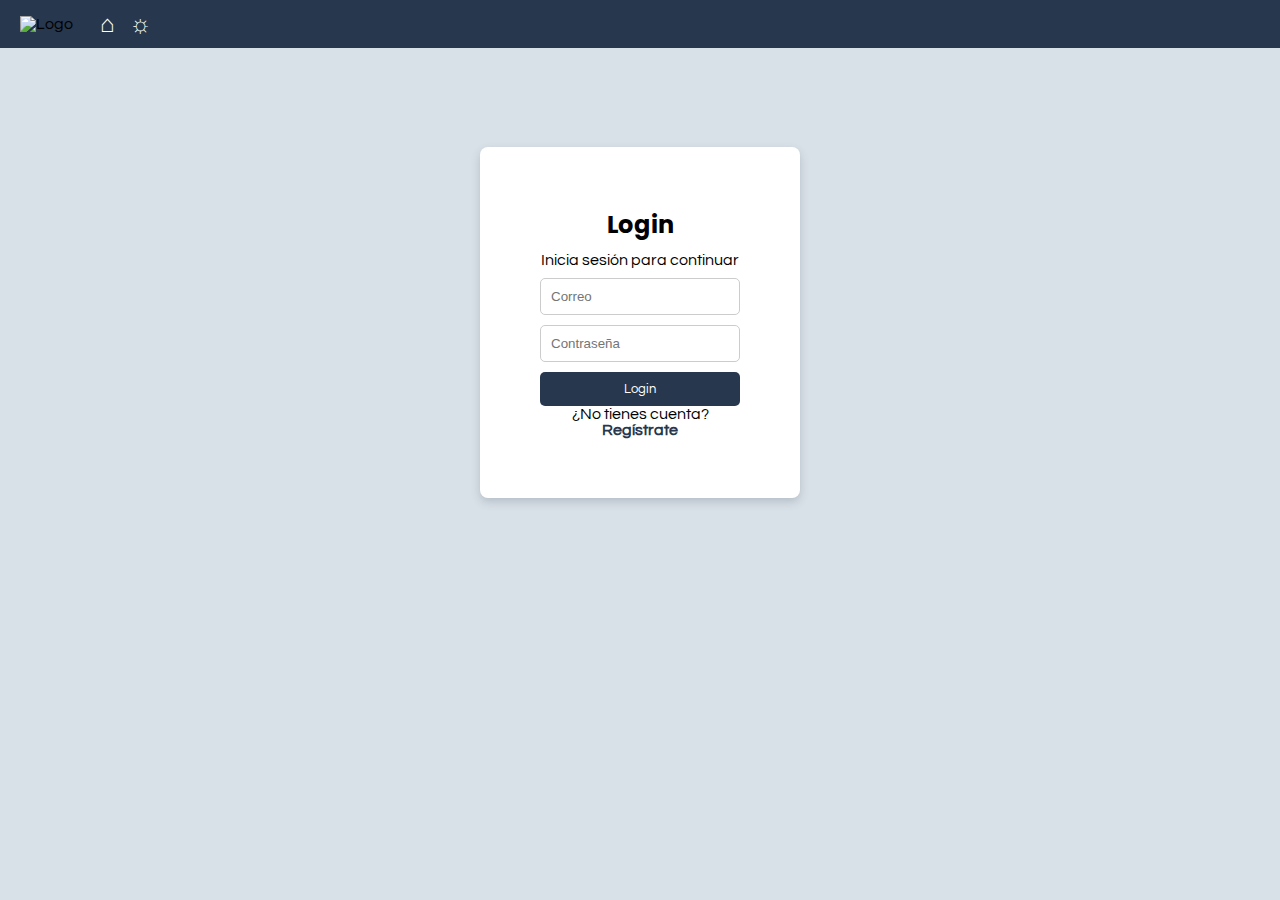
==== index.html @ 32d0971a "Ya quedo organizado" ====
<!DOCTYPE html>
<html lang="es">
<head>
  <meta charset="UTF-8">
  <title>Login y Gestión</title>
  <!-- Importar Google Fonts: Poppins para títulos, Questrial para párrafos y Lato para subtítulos -->
  <link href="https://fonts.googleapis.com/css2?family=Poppins:wght@400;700&family=Questrial&family=Lato:wght@400;700&display=swap" rel="stylesheet">
  <link href="https://fonts.googleapis.com/icon?family=Material+Icons" rel="stylesheet">
  <link rel="stylesheet" href="styles.css">
</head>
<body>
  <!-- HEADER FIJO CON LOGO E ICONOGRAFÍA -->
  <header id="main-header">
    <div class="header-content">
      <img src="imag/WhatsApp Image 2025-02-21 at 9.27.29 PM.jpeg" alt="Logo">
      <nav>
        <ul>
          <li><a href="Proyecto.html" title="Inicio">⌂</a></li>
          <li><a href="#" title="Ajustes">☼</a></li>
        </ul>
      </nav>
    </div>
  </header>
  <i class="material-icons">add</i>

  <!-- CONTENEDOR DE LOGIN -->
  <div class="container" id="login-container">
    <h2>Login</h2>
    <p>Inicia sesión para continuar</p>
    <input type="email" id="login-email" placeholder="Correo">
    <input type="password" id="login-password" placeholder="Contraseña">
    <button onclick="login()">Login</button>
    <p>¿No tienes cuenta? <a href="#" onclick="showRegister()">Regístrate</a></p>
  </div>

  <!-- CONTENEDOR DE REGISTRO -->
  <div class="container" id="register-container" style="display: none;">
    <h2>Registrar</h2>
    <p>¿Ya estás registrado? <a href="#" onclick="showLogin()">Acceso</a></p>
    <input type="text" id="register-name" placeholder="Nombre">
    <input type="email" id="register-email" placeholder="Correo">
    <input type="password" id="register-password" placeholder="Contraseña">
    <input type="password" id="confirm-password" placeholder="Confirmar contraseña">
    <button onclick="register()">Sign Up</button>
  </div>

  <!-- CONTENEDOR PRINCIPAL DE INVENTARIO -->
  <div id="inventory-container">
    <div id="inventory-header">
      <div id="user-info">
        <img src="https://img.freepik.com/vector-gratis/circulo-azul-usuario-blanco_78370-4707.jpg" alt="User Avatar" id="user-avatar">
        <span id="user-name" style="font-weight: bold;"></span>
      </div>
    </div>
    <center>
      <div id="inventory-actions">
        <button onclick="showAddModal()">Agregar</button>
        <button onclick="showFilterModal()">Filtro</button>
      </div>
    </center>
    <table id="inventory-table">
      <thead>
        <tr>
          <th>Nombre</th>
          <th>Estado</th>
          <th>Descripción</th>
          <th>Tipo</th>
          <th>Modelo</th>
          <th></th>
        </tr>
      </thead>
      <tbody>
        <!-- Se llena dinámicamente con JS -->
      </tbody>
    </table>
  </div>

  <!-- MODAL: AGREGAR -->
  <div id="add-modal" class="modal">
    <div class="modal-content">
      <h2>Agregar</h2>
      <label for="add-nombre">Nombre</label>
      <input type="text" id="add-nombre">

      <label for="add-estado">Estado</label>
      <select id="add-estado">
        <option value="Nuevo">Nuevo</option>
        <option value="Usado">Usado</option>
        <option value="Dañado">Dañado</option>
      </select>

      <label for="add-fecha">Fecha entrada</label>
      <input type="date" id="add-fecha">

      <label for="add-localizacion">Localización</label>
      <input type="text" id="add-localizacion">

      <label for="add-tipo">Tipo</label>
      <input type="text" id="add-tipo">

      <label for="add-modelo">Modelo</label>
      <input type="text" id="add-modelo">

      <label for="add-descripcion">Descripción Producto</label>
      <textarea id="add-descripcion"></textarea>

      <button class="save" onclick="saveItem()">Guardar</button>
      <button class="cancel" onclick="closeAddModal()">Cancelar</button>
    </div>
  </div>

  <!-- MODAL: GESTIONAR -->
  <div id="manage-modal" class="modal">
    <div class="modal-content">
      <h2>Gestionar</h2>
      <label for="manage-nombre">Nombre</label>
      <input type="text" id="manage-nombre">

      <label for="manage-tipo">Tipo</label>
      <input type="text" id="manage-tipo">

      <label for="manage-estante">Estante</label>
      <input type="text" id="manage-estante">

      <label for="manage-estado">Estado</label>
      <select id="manage-estado">
        <option value="Nuevo">Nuevo</option>
        <option value="Usado">Usado</option>
        <option value="Dañado">Dañado</option>
      </select>

      <label for="manage-descripcion">Descripción</label>
      <textarea id="manage-descripcion"></textarea>

      <label for="manage-localizacion">Localización</label>
      <input type="text" id="manage-localizacion">

      <label for="manage-prestar">Prestar a</label>
      <input type="text" id="manage-prestar">

      <label for="manage-carta">Carta Resguardo</label>
      <input type="text" id="manage-carta">

      <label for="manage-fecha">Fecha entrada</label>
      <input type="date" id="manage-fecha">

      <button class="edit" onclick="editItem()">
        Editar
        <i class="material-icons">edit</i>
      </button>
      <button class="edit" onclick="deleteItem()">
        Eliminar
        <i class="material-icons">delete_forever</i>
      </button>
      <button class="edit" onclick="closeManageModal()">
        Cancelar
        <i class="material-icons">cancel</i>
      </button>
      <BR></BR>
      <button class="edit" onclick="saveManageChanges()">
        Guardar
        <i class="material-icons">sim_card</i>
      </button>
      
    </div>
  </div>

  <!-- MODAL: FILTRO -->
  <div id="filter-modal" class="modal">
    <div class="modal-content">
      <h2>Filtrar</h2>
      <label for="filter-nombre">Nombre</label>
      <input type="text" id="filter-nombre">
      <button class="save" onclick="applyFilter()">Aplicar Filtro</button>
      <button class="cancel" onclick="closeFilterModal()">Cerrar</button>
    </div>
  </div>

  <!-- SCRIPT PRINCIPAL -->
  <script src="script.js"></script>
</body>
</html>
---- styles.css ----
/* --------------------- RESET Y ESTILOS BÁSICOS --------------------- */
* {
    box-sizing: border-box;
    margin: 0;
    padding: 0;
  }
  
  body {
    background-color: #D9E1E8; /* Gris Claro */
    min-height: 100vh;
    font-family: 'Questrial', Arial, sans-serif;
  }
  
  h1, h2, h3, h4, h5, h6 {
    font-family: 'Poppins', sans-serif;
  }
  
  label, .subtitle {
    font-family: 'Lato', sans-serif;
  }
  
  button {
    cursor: pointer;
    border: none;
    font-family: inherit;
  }
  
  a {
    text-decoration: none;
    color: #27374D;
    font-weight: bold;
  }
  
  a:hover {
    text-decoration: underline;
  }
  
  /* --------------------- HEADER FIJO (Layout y Logo) --------------------- */
  #main-header {
    position: fixed;
    top: 0;
    left: 0;
    right: 0;
    background-color: #27374D; /* Azul Oscuro */
    padding: 10px 20px;
    display: flex;
    align-items: center;
    justify-content: space-between;
    z-index: 1000;
  }
  
  #main-header .header-content {
    display: flex;
    align-items: center;
  }
  
  /* Se utiliza una imagen placeholder que simula el logo en negro y naranja.
     Aunque la imagen fuente es de 300x300 px para cumplir con los requerimientos,
     se redimensiona para adaptarse al header. */
  #main-header img {
    width: 60px;
    height: auto;
  }
  
  #main-header nav ul {
    list-style: none;
    display: flex;
    margin-left: 20px;
  }
  
  #main-header nav ul li {
    margin-right: 15px;
  }
  
  /* Íconos de navegación: se emplean Unicode para ejemplificar, con tamaño aproximado */
  #main-header nav ul li a {
    color: #FFFFFF;
    font-size: 24px;
  }
  
  /* --------------------- CONTENEDORES DE LOGIN/REGISTRO --------------------- */
  .container {
    background: #FFFFFF;
    padding: 60px;
    box-shadow: 0px 4px 10px rgba(39,55,77,0.2);
    border-radius: 8px;
    text-align: center;
    width: 320px;
    margin: 120px auto 20px; /* Se ajusta el margen superior para dejar espacio al header fijo */
  }
  
  .container h2 {
    margin-bottom: 10px;
  }
  
  .container input {
    display: block;
    width: 100%;
    margin: 10px 0;
    padding: 10px;
    border: 1px solid #ccc;
    border-radius: 5px;
  }
  
  .container button {
    background: #27374D;
    color: #FFFFFF;
    padding: 10px;
    width: 100%;
    border-radius: 5px;
    transition: background 0.3s ease;
  }
  
  .container button:hover {
    background: #1B2535;
  }
  
  /* --------------------- SECCIÓN PRINCIPAL DE INVENTARIO --------------------- */
  #inventory-container {
    display: none;
    padding: 20px;
    margin-top: 60px; /* Espacio para el header fijo */
  }
  
  /* Cabecera interna (opcional) */
  #inventory-header {
    display: flex;
    justify-content: space-between;
    align-items: center;
    margin-bottom: 20px;
  }
  
  #user-info {
    display: flex;
    align-items: center;
  }
  
  #user-avatar {
    width: 100px;
    height: 100px;
    border-radius: 50%;
    margin-right: 10px;
    object-fit: cover;
  }
  
  /* Botones Agregar y Filtro */
  #inventory-actions {
    margin-bottom: 20px;
  }
  
  #inventory-actions button {
    margin-right: 10px;
    padding: 10px 20px;
    background: #27374D;
    color: #FFFFFF;
    border-radius: 5px;
    transition: background 0.3s ease;
  }
  
  #inventory-actions button:hover {
    background: #1B2535;
  }
  
  /* --------------------- TABLA DE INVENTARIO --------------------- */
  table {
    width: 100%;
    border-collapse: collapse;
    margin-bottom: 20px;
  }
  
  table thead {
    background-color: #27374D;
    color: #FFFFFF;
  }
  
  table th, table td {
    padding: 10px;
    text-align: left;
    border-bottom: 1px solid #ccc;
  }
  
  table tbody tr:hover {
    background-color: #f4f4f4;
  }
  
  .btn-gestionar {
    background: #526D82; /* Azul Medio */
    color: #FFFFFF;
    padding: 6px 12px;
    border-radius: 5px;
    transition: background 0.3s ease;
    border: none;
  }
  
  .btn-gestionar:hover {
    background: #42576b;
  }
  
  /* --------------------- MODALES (Pop-ups con bordes en Azul Oscuro Extra) --------------------- */
  .modal {
    display: none;
    position: fixed;
    z-index: 999;
    left: 0;
    top: 0;
    width: 100%;
    height: 100%;
    overflow: auto;
    background-color: rgba(0, 0, 0, 0.5);
  }
  
  .modal-content {
    background-color: #FFFFFF;
    margin: 5% auto;
    padding: 20px;
    border: 2px solid #1B2535;
    width: 400px;
    border-radius: 8px;
    position: relative;
  }
  
  .modal-content h2 {
    margin-bottom: 15px;
  }
  
  .modal-content label {
    display: block;
    margin-top: 10px;
    margin-bottom: 5px;
    font-weight: bold;
  }
  
  .modal-content input[type="text"],
  .modal-content input[type="date"],
  .modal-content select,
  .modal-content textarea {
    width: 100%;
    padding: 10px;
    margin-bottom: 10px;
    border: 1px solid #ccc;
    border-radius: 5px;
  }
  
  .modal-content textarea {
    resize: vertical;
  }
  
  .modal-content button {
    margin-right: 5px;
    padding: 8px 12px;
    border-radius: 5px;
    transition: background 0.3s ease;
    font-family: inherit;
    color: #FFFFFF;
    border: none;
  }
  
  .modal-content button.save {
    background-color: #27374D;
  }
  
  .modal-content button.edit {
    background-color: #526D82;
  }
  
  .modal-content button.delete {
    background-color: #27374D;
  }
  
  .modal-content button.cancel {
    background-color: #526D82;
  }
  
  .modal-content button:hover {
    opacity: 0.9;
  }
  button.edit {
    /* Tus estilos actuales */
    display: inline-flex;       /* Para que texto e ícono estén en línea */
    align-items: center;        /* Centra verticalmente el contenido */
    justify-content: center;    /* Ajusta según dónde quieras el texto+icono horizontalmente */
  }
  
  button.edit i.material-icons {
    margin-left: 8px;           /* Separación entre texto e ícono */
    font-size: 20px;            /* Ajusta el tamaño del ícono a tu gusto */
    vertical-align: middle;     /* Asegura la alineación vertical */
  }
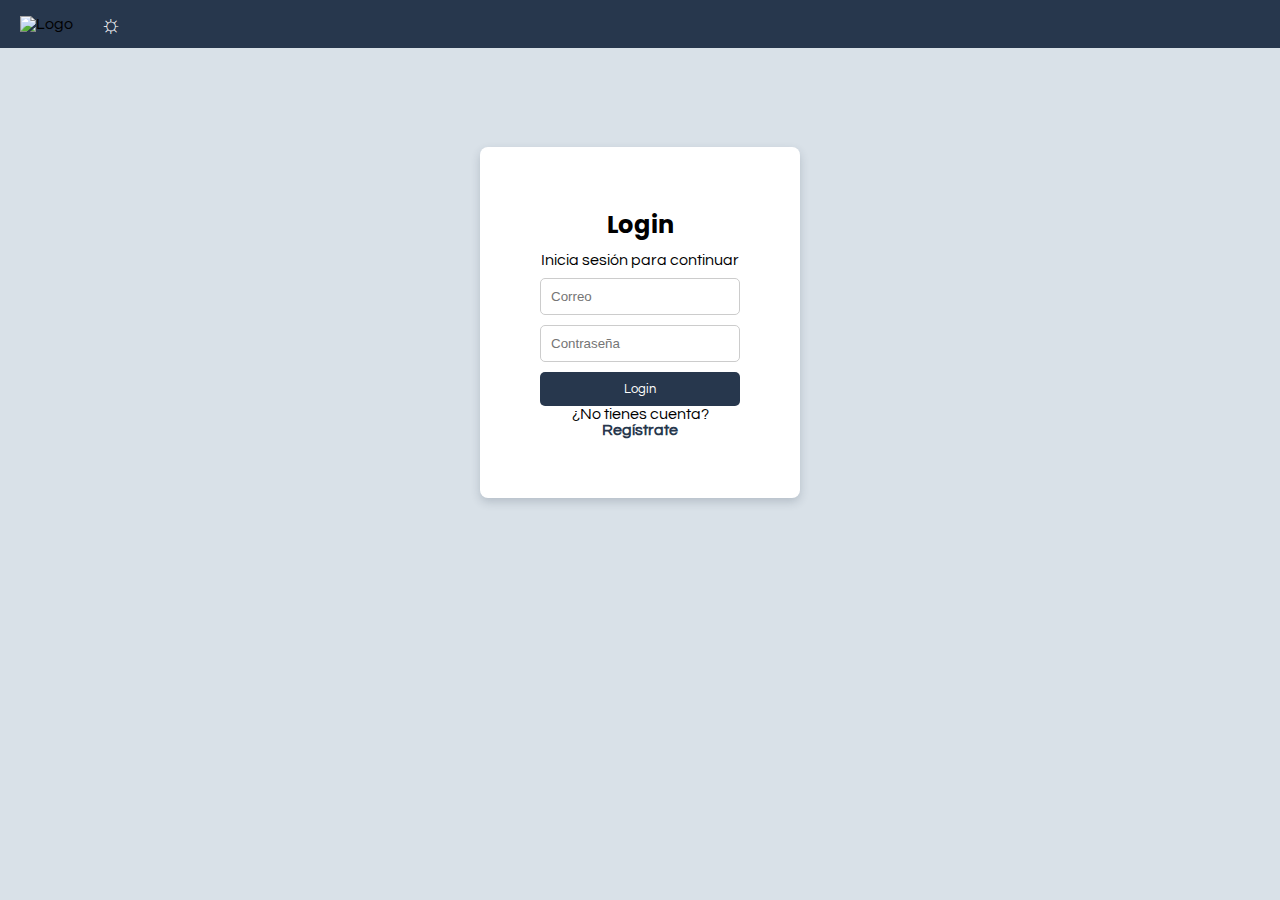
==== commit 4801b1eb: "Delete button" ====
--- a/index.html
+++ b/index.html
@@ -15,8 +15,7 @@
       <img src="imag/WhatsApp Image 2025-02-21 at 9.27.29 PM.jpeg" alt="Logo">
       <nav>
         <ul>
-          <li><a href="Proyecto.html" title="Inicio">⌂</a></li>
-          <li><a href="#" title="Ajustes">☼</a></li>
+          <li><a href="#" title="Ajustes" onclick="toggleTheme()">☼</a></li>
         </ul>
       </nav>
     </div>
@@ -54,8 +53,15 @@
     </div>
     <center>
       <div id="inventory-actions">
-        <button onclick="showAddModal()">Agregar</button>
-        <button onclick="showFilterModal()">Filtro</button>
+        <button class="edit" onclick="showAddModal()">
+          Agregar
+          <i class="material-icons">add</i>
+        </button>
+
+        <button class="edit" onclick="showFilterModal()">
+          Filtro
+          <i class="material-icons">find_replace</i>
+        </button>
       </div>
     </center>
     <table id="inventory-table">
@@ -66,9 +72,11 @@
           <th>Descripción</th>
           <th>Tipo</th>
           <th>Modelo</th>
-          <th></th>
+          <th>Carta Resguardo</th>
+          <th>Acciones</th>
         </tr>
       </thead>
+      
       <tbody>
         <!-- Se llena dinámicamente con JS -->
       </tbody>
@@ -95,8 +103,13 @@
       <label for="add-localizacion">Localización</label>
       <input type="text" id="add-localizacion">
 
-      <label for="add-tipo">Tipo</label>
-      <input type="text" id="add-tipo">
+      <label for="add-tipo">Categoría</label>
+      <select id="add-tipo">
+        <option value="Herramienta">Herramienta</option>
+        <option value="Vehículo">Vehículo</option>
+        <option value="Equipo Personal">Equipo Personal</option>
+        <option value="Otro">Otro</option>
+      </select>
 
       <label for="add-modelo">Modelo</label>
       <input type="text" id="add-modelo">
@@ -114,35 +127,44 @@
     <div class="modal-content">
       <h2>Gestionar</h2>
       <label for="manage-nombre">Nombre</label>
-      <input type="text" id="manage-nombre">
-
-      <label for="manage-tipo">Tipo</label>
-      <input type="text" id="manage-tipo">
+      <input type="text" id="manage-nombre" disabled>
+
+      <label for="manage-tipo">Categoría</label>
+      <select id="manage-tipo" disabled>
+        <option value="Herramienta">Herramienta</option>
+        <option value="Vehículo">Vehículo</option>
+        <option value="Equipo Personal">Equipo Personal</option>
+        <option value="Otro">Otro</option>
+      </select>
 
       <label for="manage-estante">Estante</label>
-      <input type="text" id="manage-estante">
+      <input type="text" id="manage-estante" disabled>
 
       <label for="manage-estado">Estado</label>
-      <select id="manage-estado">
+      <select id="manage-estado" disabled>
         <option value="Nuevo">Nuevo</option>
         <option value="Usado">Usado</option>
         <option value="Dañado">Dañado</option>
       </select>
 
       <label for="manage-descripcion">Descripción</label>
-      <textarea id="manage-descripcion"></textarea>
+      <textarea id="manage-descripcion" disabled></textarea>
 
       <label for="manage-localizacion">Localización</label>
-      <input type="text" id="manage-localizacion">
+      <input type="text" id="manage-localizacion" disabled>
 
       <label for="manage-prestar">Prestar a</label>
-      <input type="text" id="manage-prestar">
-
-      <label for="manage-carta">Carta Resguardo</label>
-      <input type="text" id="manage-carta">
+      <button class="edit" onclick="showPrestarModal()">Seleccionar Usuario</button>
+      <input type="text" id="manage-prestar" disabled>
+
+      <!-- Nuevo botón "Subir Resguardo" con ícono -->
+      <label for="manage-carta" class="file-upload-label">
+        <i class="material-icons">upload_file</i> Subir Resguardo
+      </label>
+      <input type="file" id="manage-carta" accept=".pdf,.doc,.docx" style="display: none;">
 
       <label for="manage-fecha">Fecha entrada</label>
-      <input type="date" id="manage-fecha">
+      <input type="date" id="manage-fecha" disabled>
 
       <button class="edit" onclick="editItem()">
         Editar
@@ -161,7 +183,19 @@
         Guardar
         <i class="material-icons">sim_card</i>
       </button>
-      
+    </div>
+  </div>
+
+  <!-- MODAL: SELECCIONAR USUARIO -->
+  <div id="prestar-modal" class="modal">
+    <div class="modal-content">
+      <h2>Seleccionar Usuario</h2>
+      <label for="prestar-usuario">Usuario</label>
+      <select id="prestar-usuario">
+        <!-- Se llena dinámicamente con JS -->
+      </select>
+      <button class="save" onclick="selectPrestarUsuario()">Seleccionar</button>
+      <button class="cancel" onclick="closePrestarModal()">Cancelar</button>
     </div>
   </div>
 
--- a/styles.css
+++ b/styles.css
@@ -286,4 +286,88 @@
     font-size: 20px;            /* Ajusta el tamaño del ícono a tu gusto */
     vertical-align: middle;     /* Asegura la alineación vertical */
   }
-   +   /* Botón para subir archivos */
+.file-upload-label {
+  display: inline-flex;       /* Para colocar ícono y texto en línea */
+  align-items: center;        /* Centra verticalmente el contenido */
+  cursor: pointer;            /* Cursor de mano al pasar */
+  background-color: #526D82;  /* Azul medio (o el color que prefieras) */
+  color: #FFFFFF;
+  padding: 10px 16px;
+  border-radius: 5px;
+  margin-bottom: 10px;        /* Espacio debajo del botón */
+  transition: background 0.3s ease;
+  font-family: inherit;       /* Usa la misma fuente del resto */
+  font-size: 14px;
+  width: fit-content;         /* Se ajusta al contenido */
+}
+
+.file-upload-label:hover {
+  background-color: #42576b;  /* Oscurece un poco al hover */
+}
+
+.file-upload-label i.material-icons {
+  margin-right: 6px;          /* Separación entre ícono y texto */
+  font-size: 18px;
+  vertical-align: middle;
+}
+
+/* --------------------- ESTILOS PARA EL TEMA NOCTURNO --------------------- */
+body.dark-mode {
+  background-color: #1B2535; /* Azul Oscuro */
+  color: #FFFFFF;
+}
+
+.dark-mode header {
+  background-color: #0F172A; /* Azul más oscuro */
+}
+
+.dark-mode .container {
+  background: #27374D;
+  color: #FFFFFF;
+}
+
+.dark-mode .container input {
+  background: #1B2535;
+  color: #FFFFFF;
+  border: 1px solid #526D82;
+}
+
+.dark-mode .container button {
+  background: #526D82;
+  color: #FFFFFF;
+}
+
+.dark-mode .container button:hover {
+  background: #42576b;
+}
+
+.dark-mode table thead {
+  background-color: #526D82;
+}
+
+.dark-mode table tbody tr:hover {
+  background-color: #27374D;
+}
+
+.dark-mode .modal-content {
+  background-color: #27374D;
+  color: #FFFFFF;
+  border: 2px solid #1B2535;
+}
+
+.dark-mode .modal-content input,
+.dark-mode .modal-content select,
+.dark-mode .modal-content textarea {
+  background: #1B2535;
+  color: #FFFFFF;
+  border: 1px solid #526D82;
+}
+
+.dark-mode .modal-content button {
+  background-color: #526D82;
+}
+
+.dark-mode .modal-content button:hover {
+  background-color: #42576b;
+}
